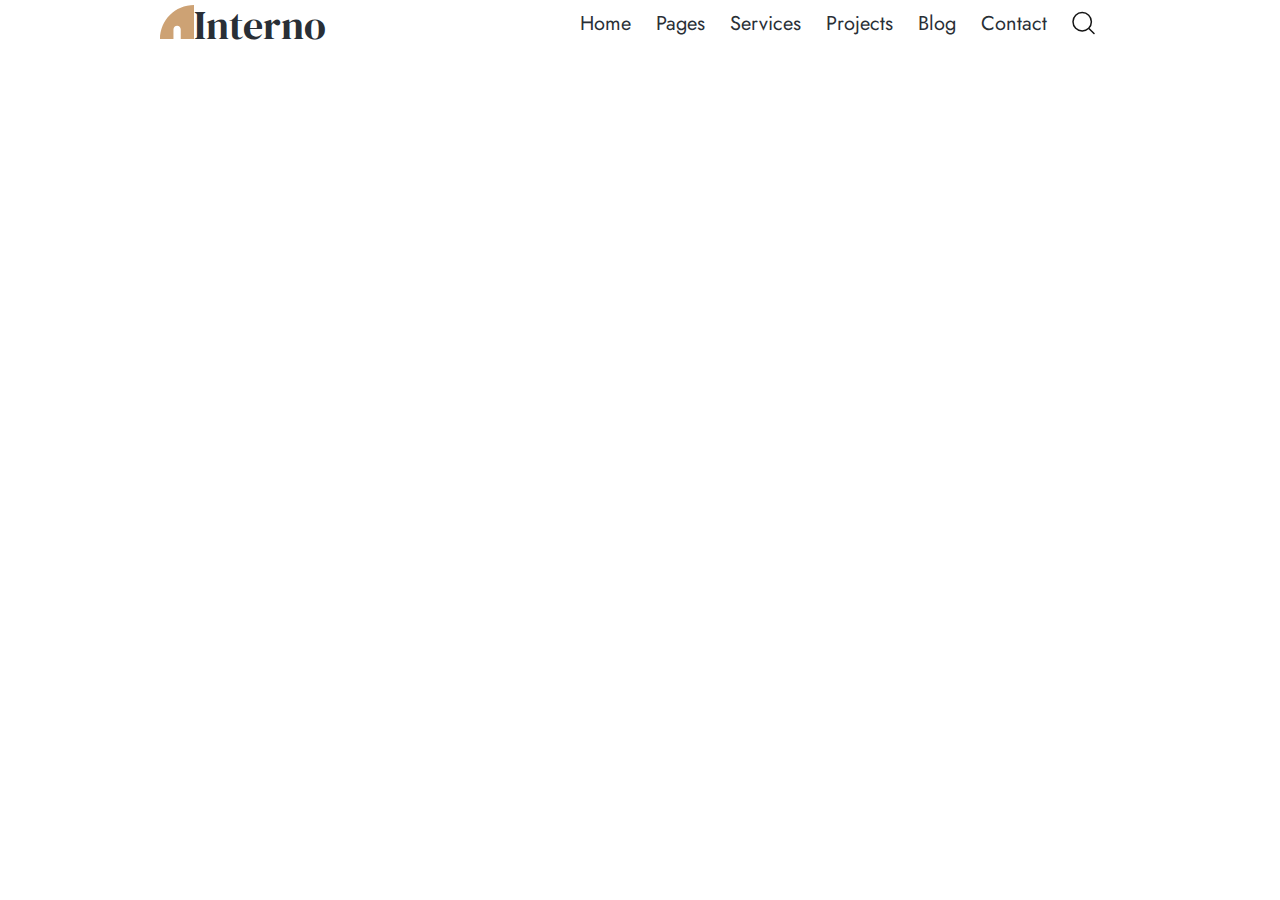
==== homepage.html @ 8182ea26 "upd" ====
<!DOCTYPE html>
<html lang="en">
  <head>
    <meta charset="UTF-8" />
    <meta name="viewport" content="width=device-width, initial-scale=1.0" />
    <link rel="stylesheet" href="/styles.css" />
    <link rel="preconnect" href="https://fonts.googleapis.com" />
    <link rel="preconnect" href="https://fonts.gstatic.com" crossorigin />
    <link
      href="https://fonts.googleapis.com/css2?family=DM+Serif+Display:ital@0;1&display=swap"
      rel="stylesheet"
    />
    <link rel="preconnect" href="https://fonts.googleapis.com" />
    <link rel="preconnect" href="https://fonts.gstatic.com" crossorigin />
    <link
      href="https://fonts.googleapis.com/css2?family=DM+Serif+Display:ital@0;1&family=Jost:ital,wght@0,100..900;1,100..900&display=swap"
      rel="stylesheet"
    />
    <title>Interno</title>
  </head>
  <body>
    <header>
      <div class="top-line container">
        <a href="homepage.html" class="link">
          <svg
            width="34"
            height="34"
            viewBox="0 0 34 34"
            fill="none"
            xmlns="http://www.w3.org/2000/svg"
          >
            <path
              d="M0 34.0003H13.4588V24.499C13.4588 22.4853 15.0898 20.8543 17.1035 20.8543C19.1172 20.8543 20.7482 22.4853 20.7482 24.499V34.0003H33.9975V0C15.2211 0 0 15.2211 0 34.0003Z"
              fill="#CDA274"
            /></svg
          ><span class="interno">Interno</span></a
        >
        <nav>
          <ul class="navigation">
            <li class="navigation-list-item list">
              <a href="./homepage.html" class="navigation-link link">Home</a>
            </li>
            <li class="navigation-list-item list">
              <a href="#" class="navigation-link link">Pages</a>
            </li>
            <li class="navigation-list-item list">
              <a href="#" class="navigation-link link">Services</a>
            </li>
            <li class="navigation-list-item list">
              <a href="#" class="navigation-link link">Projects</a>
            </li>
            <li class="navigation-list-item list">
              <a href="#" class="navigation-link link">Blog</a>
            </li>
            <li class="navigation-list-item list">
              <a href="#" class="navigation-link link">Contact</a>
            </li>
            <li class="navigation-list-item list">
              <svg
                width="23"
                height="24"
                viewBox="0 0 23 24"
                fill="none"
                xmlns="http://www.w3.org/2000/svg"
              >
                <path
                  d="M16.6837 17.1844L21.9994 22.5001M19.375 10.6875C19.375 15.7616 15.2616 19.875 10.1875 19.875C5.11338 19.875 1 15.7616 1 10.6875C1 5.61338 5.11338 1.5 10.1875 1.5C15.2616 1.5 19.375 5.61338 19.375 10.6875Z"
                  stroke="#141414"
                  stroke-width="1.5"
                  stroke-linecap="round"
                  stroke-linejoin="round"
                />
              </svg>
            </li>
          </ul>
        </nav>
      </div>
    </header>
    <main></main>
    <footer></footer>
    <script src="script.js"></script>
  </body>
</html>
---- styles.css ----
* {
  box-sizing: border-box;
  margin: 0;
  padding: 0;
}
:root {
  --BROWN: #cda274;
  --BLACK: #292f36;
  --WHITE: #f4f0ec;
}
body {
  font-family: "DM Serif Display", serif;
  font-weight: 500;
}
.container {
  min-width: 1158px;
  padding-left: 160px;
  padding-right: 160px;
}
.link {
  text-decoration: none;
  color: var(--BLACK);
}
.list {
  font-style: normal;
  list-style: none;
}
.header {
  margin-bottom: 50px;
}
.top-line {
  display: flex;
  height: 50px;
  align-items: center;
  justify-content: space-between;
}
.navigation {
  display: flex;
}
.interno {
  font-family: "DM Serif Display", sans-serif;
  font-weight: 400;
  font-size: 40px;
  line-height: 1.25;
  color: var(--BLACK);
}
.navigation-link {
  font-family: "Jost", sans-serif;
  font-weight: 400;
  font-size: 20px;
  line-height: 1.25;
}
.navigation-list-item {
  margin-right: 25px;
}
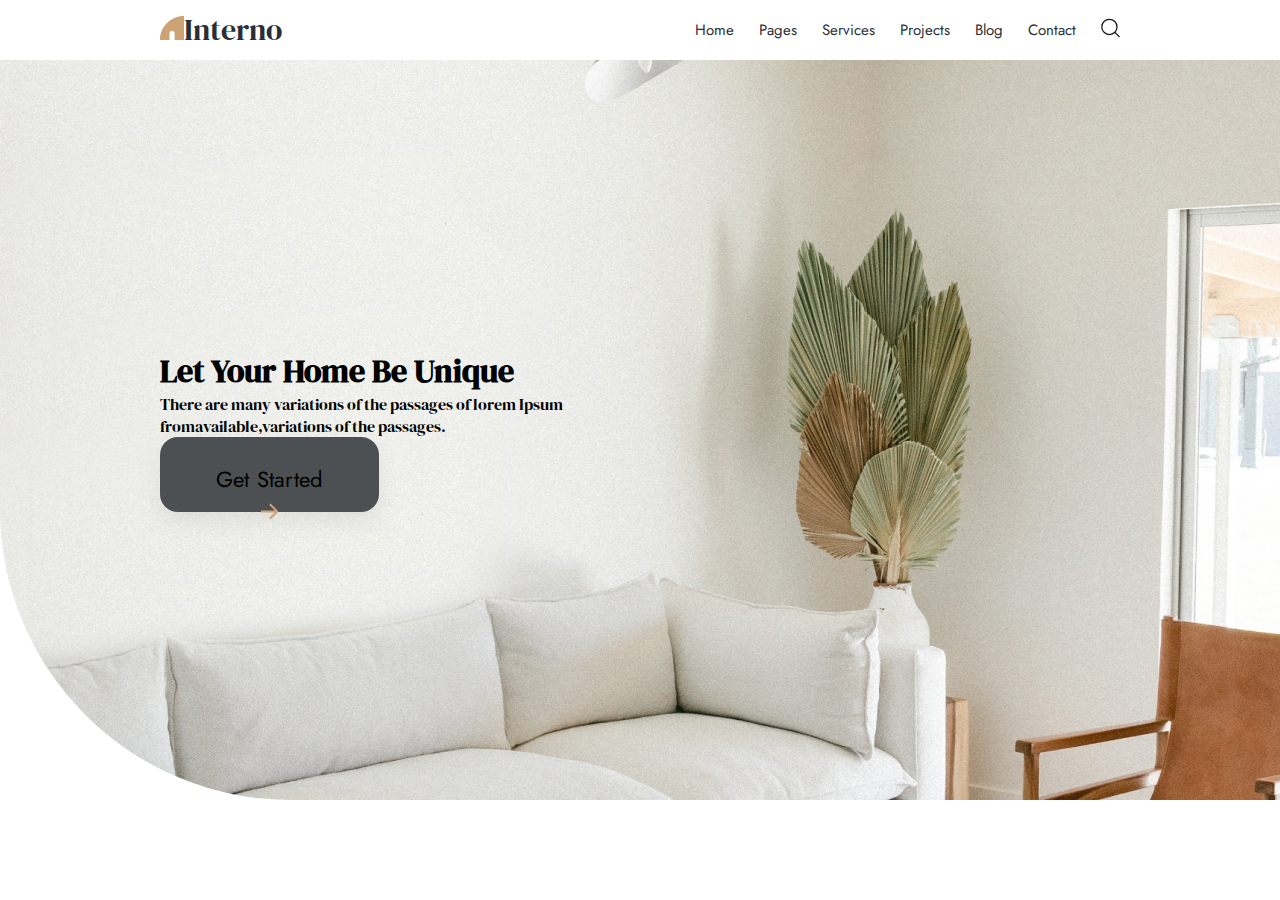
==== commit 409fa008: "upd" ====
--- a/homepage.html
+++ b/homepage.html
@@ -19,12 +19,12 @@
     <title>Interno</title>
   </head>
   <body>
-    <header>
+    <header class="header">
       <div class="top-line container">
         <a href="homepage.html" class="link">
           <svg
-            width="34"
-            height="34"
+            width="24"
+            height="24"
             viewBox="0 0 34 34"
             fill="none"
             xmlns="http://www.w3.org/2000/svg"
@@ -57,11 +57,12 @@
             </li>
             <li class="navigation-list-item list">
               <svg
-                width="23"
-                height="24"
+                width="19"
+                height="20"
                 viewBox="0 0 23 24"
                 fill="none"
                 xmlns="http://www.w3.org/2000/svg"
+                class="search-svg"
               >
                 <path
                   d="M16.6837 17.1844L21.9994 22.5001M19.375 10.6875C19.375 15.7616 15.2616 19.875 10.1875 19.875C5.11338 19.875 1 15.7616 1 10.6875C1 5.61338 5.11338 1.5 10.1875 1.5C15.2616 1.5 19.375 5.61338 19.375 10.6875Z"
@@ -76,7 +77,36 @@
         </nav>
       </div>
     </header>
-    <main></main>
+
+    <main>
+      <section>
+        <div class="first-section container">
+          <h1 class=first-section-heading">Let Your Home Be Unique</h1>
+          <p class="first-section-paragraph">
+            There are many variations of the passages of lorem Ipsum
+            fromavailable,variations of the passages.
+          </p>
+          <button class="first-section-button">
+            Get Started
+            <svg
+              width="18"
+              height="17"
+              viewBox="0 0 18 17"
+              fill="none"
+              xmlns="http://www.w3.org/2000/svg"
+            >
+              <path
+                d="M1 8.43542L14.7232 8.29857M9.61818 1.91138L16.1412 8.43436L9.48677 15.0887"
+                stroke="#CDA274"
+                stroke-width="2"
+                stroke-linecap="square"
+                stroke-linejoin="round"
+              />
+            </svg>
+          </button>
+        </div>
+      </section>
+    </main>
     <footer></footer>
     <script src="script.js"></script>
   </body>
--- a/styles.css
+++ b/styles.css
@@ -25,12 +25,9 @@
   font-style: normal;
   list-style: none;
 }
-.header {
-  margin-bottom: 50px;
-}
 .top-line {
   display: flex;
-  height: 50px;
+  height: 60px;
   align-items: center;
   justify-content: space-between;
 }
@@ -40,16 +37,59 @@
 .interno {
   font-family: "DM Serif Display", sans-serif;
   font-weight: 400;
-  font-size: 40px;
+  font-size: 30px;
   line-height: 1.25;
   color: var(--BLACK);
 }
 .navigation-link {
   font-family: "Jost", sans-serif;
   font-weight: 400;
-  font-size: 20px;
+  font-size: 15px;
   line-height: 1.25;
 }
 .navigation-list-item {
   margin-right: 25px;
 }
+.navigation-list-item:last-child {
+  margin-right: 0;
+}
+.search-svg {
+  cursor: pointer;
+}
+
+.first-section {
+  background-image: url("./images/Photo.jpg");
+  background-position: center;
+  border-radius: 0 0 0 291px;
+  height: 740px;
+  display: flex;
+  justify-content: center;
+  flex-direction: column;
+}
+.first-section-heading {
+  font-family: "DM Serif Display", sans-serif;
+  font-weight: 400;
+  font-size: 65px;
+  line-height: 1.25;
+  color: var(--BLACK);
+  width: 567px;
+}
+.first-section-paragraph {
+  width: 553px;
+}
+.first-section-button {
+  border-radius: 18px;
+  padding: 26px 48px;
+  width: 219px;
+  height: 75px;
+  box-shadow: 0 10px 20px 0 rgba(192, 192, 192, 0.35);
+  background-color: var(--BLACK);
+  border: none;
+  cursor: pointer;
+  font-family: "Jost", sans-serif;
+  font-weight: 400;
+  font-size: 22px;
+  line-height: 1.5;
+  letter-spacing: 0.01em;
+  background-color: #4d5053;
+}
